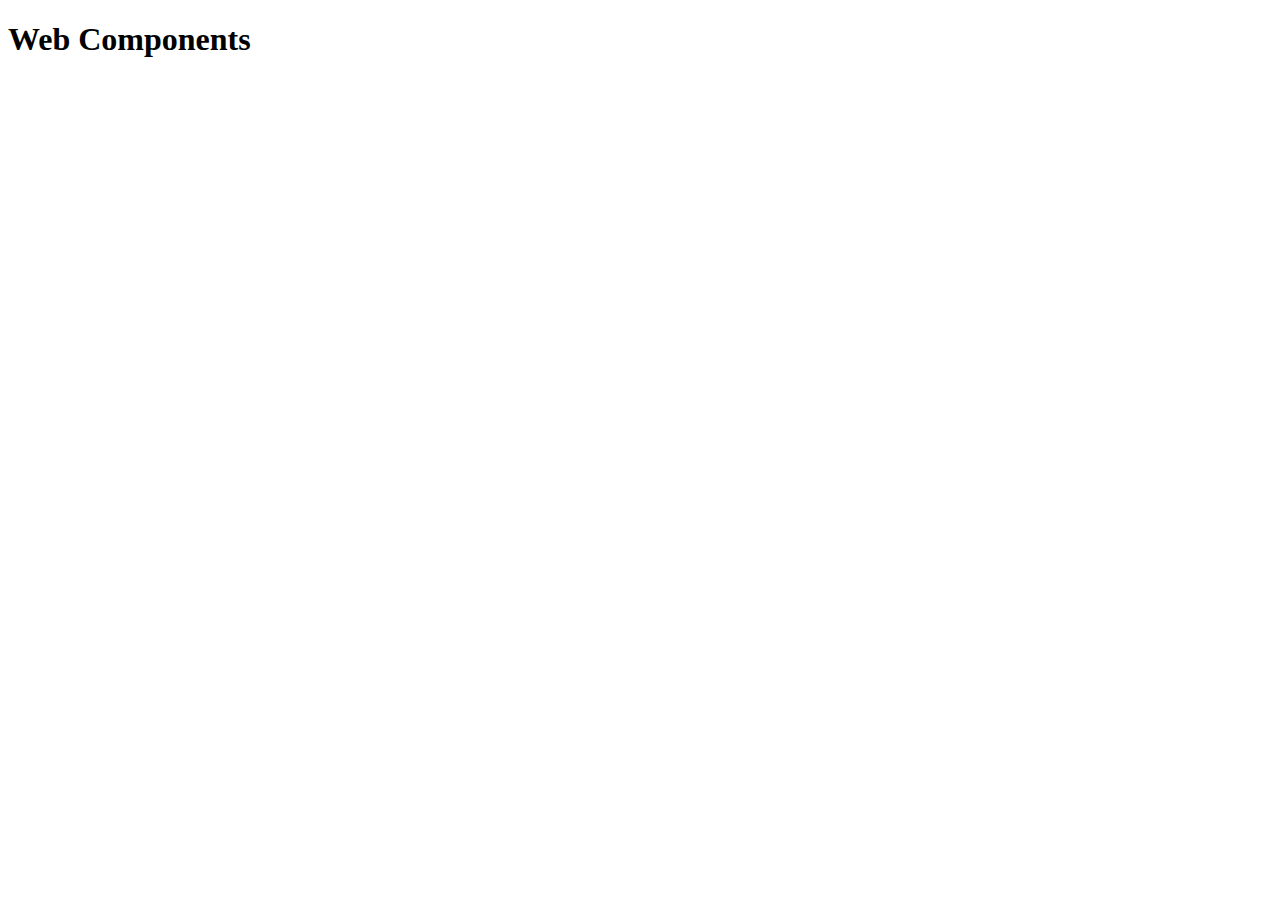
==== components/index.html @ c5af2168 "Project Framework" ====
<!DOCTYPE html>
<html lang="en">
<head>
    <meta charset="UTF-8">
    <meta http-equiv="X-UA-Compatible" content="IE=edge">
    <meta name="viewport" content="width=device-width, initial-scale=1.0">
    <title>Components - Ted Lasso Merch</title>
</head>
<body>
    <h1>Web Components</h1>
</body>
</html>
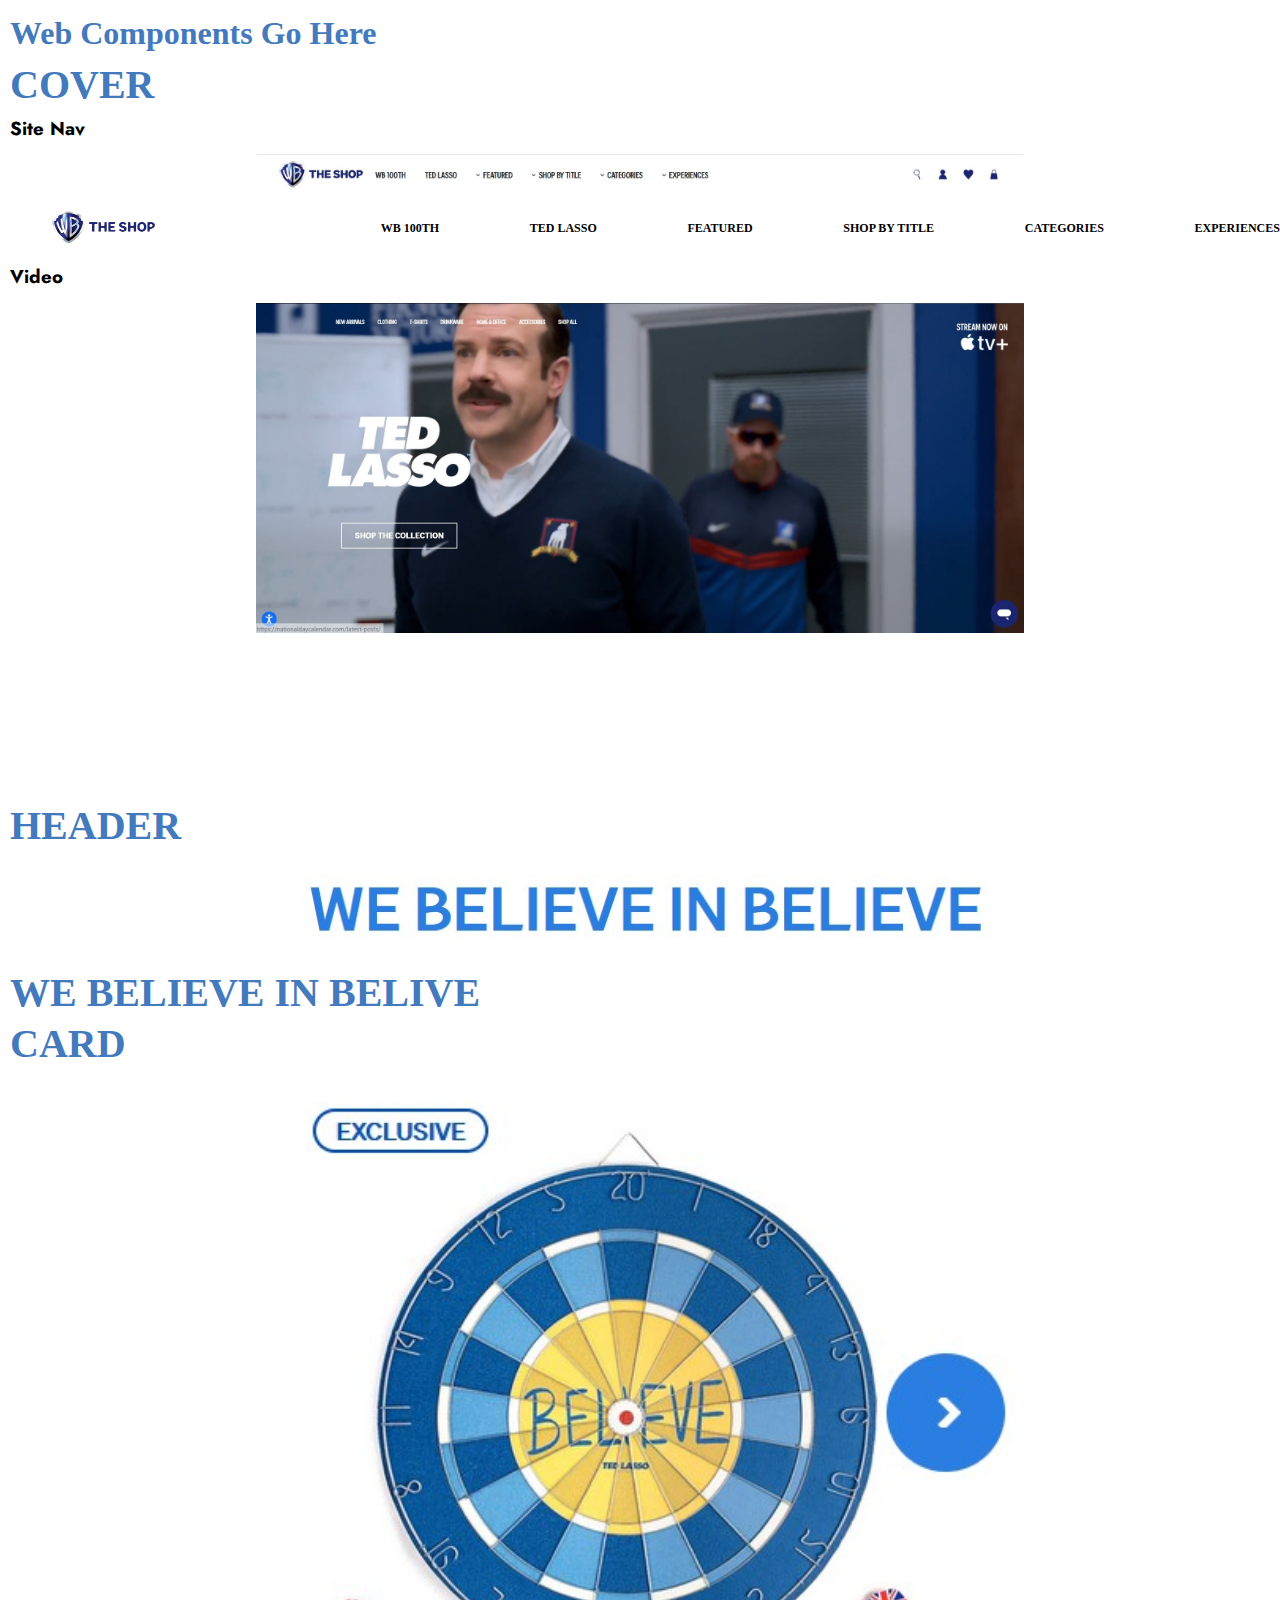
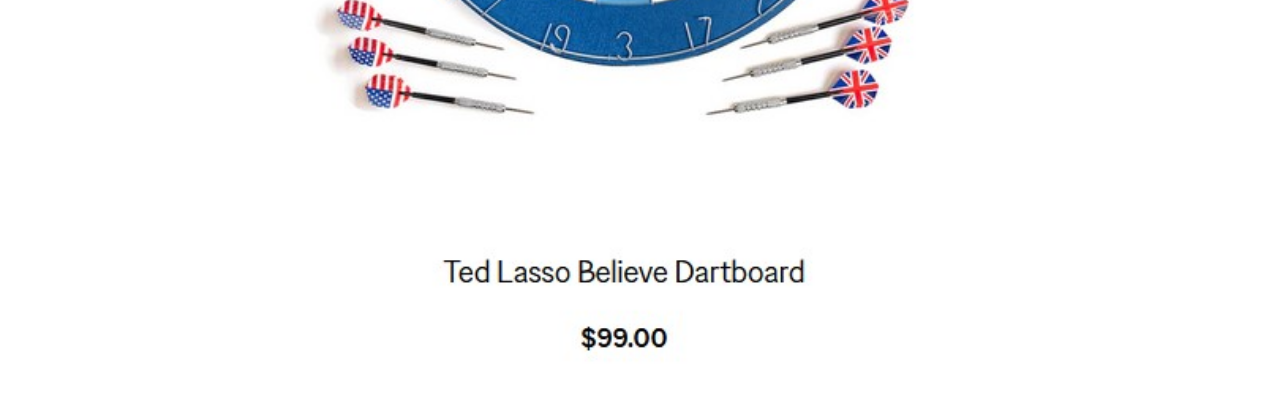
==== commit a2b29e6e: "Components Update" ====
--- a/components/index.html
+++ b/components/index.html
@@ -4,9 +4,50 @@
     <meta charset="UTF-8">
     <meta http-equiv="X-UA-Compatible" content="IE=edge">
     <meta name="viewport" content="width=device-width, initial-scale=1.0">
+    <link rel="preconnect" href="https://fonts.googleapis.com">
+    <link rel="preconnect" href="https://fonts.gstatic.com" crossorigin>
+    <link href="https://fonts.googleapis.com/css2?family=Jost&display=swap" rel="stylesheet"> 
+    <link href="..//components/fonts//@font-face/72e6f2ba2c00b010fad3c298da6f34c2.ttf" rel="stylesheet" type="text/css"/> 
+    <link rel="stylesheet" href="..//css/normalize.css">
+    <link rel="stylesheet" href="..//css/main.css">
     <title>Components - Ted Lasso Merch</title>
 </head>
 <body>
-    <h1>Web Components</h1>
+    <header>
+        <h1>Web Components Go Here</h1>
+        <h2>Cover</h2>
+        <h3>Site Nav</h3>
+        <img class="screenshot" src="..//components/images/main-nav.jpg" alt="main-nav">
+        <div class="site-nav">
+            <ul class="site-nav__list">
+                <li class="site-nav__item"><img class="wblogo" src="..//components/images/WBShopLogo.png" alt="WB Shop">
+                <li class="site-nav__item"><a href="#!">WB 100th</a></li>
+                <li class="site-nav__item"><a href="#!">Ted Lasso</a></li>
+                <li class="site-nav__item"><a href="#!">Featured</a></li>
+                <li class="site-nav__item"><a href="#!">Shop By Title</a></li>
+                <li class="site-nav__item"><a href="#!">Categories</a></li>
+                <li class="site-nav__item"><a href="#!">Experiences</a></li>
+            </ul>
+        </div>
+        <h3>Video</h3>
+            <img class="screenshot" src="..//components/images/cover-video.jpg" alt="screenshot">
+        <video autoplay muted loop id="believe">
+            <source src="..//components/images/TedLassCoverVideo.mp4" type="video/mp4">
+        </video>
+        <!-- <div class="logo-tl">
+            <img src="..//components/images/logo-tl.png" alt="ted lasso">
+        </div> -->
+    </header>
+    <div>
+        <h2>Header</h2>
+        <img class="screenshot" src="..//components/images/section__header.jpg" alt="believe">
+        <h2>we believe in belive</h2>
+    </div>
+    <div>
+        <h2>Card</h2>
+        <img class="screenshot" src="..//components/images/section__card.jpg" alt="dart board">
+
+
+
 </body>
 </html>--- a/css/main.css
+++ b/css/main.css
@@ -0,0 +1,98 @@
+/*defaults*/
+
+html {
+    box-sizing: border-box;
+    --font-sans-serif: "Warner Bros Sans", sans-serif;
+    --font-sans-serif: "Jost", sans-serif;
+    
+  }
+
+  *, *:before, *:after {
+    box-sizing: inherit;
+  }  
+
+/*fonts*/
+
+h1,h2 {
+  font-family:"Warner Bros Sans";
+  margin: 15px 10px;
+  color: #4379bd;
+}
+
+h2 {
+  font-size: 40px;
+  line-height: 36px;
+  text-transform: uppercase;
+
+}
+
+h3 {
+  font-family: "Jost";
+  margin: 15px 10px;
+}
+
+/*header*/
+.screenshot {
+  width: 60%;
+  margin: 10px auto;
+  display: block;
+  
+}
+
+video {
+  width: 100%;
+  height: auto;
+  object-fit: cover;
+  display: block;
+}
+
+.wblogo {
+  width: 50%;
+}
+
+.logo-tl {
+    position: absolute;
+    bottom: 200px;
+    width: 25%;
+    padding: 10px;
+    margin: 0 60px;
+    flex-grow: 1;
+    display: flex;
+    flex-flow: column;
+  }
+
+.site-nav__list {
+    font-family: "Warner Bros Sans";
+    list-style: none;
+    display: flex;
+    align-items: center;
+    justify-content: space-between;
+    justify-items: flex-start;
+    font-size: 12px;
+    font-weight: bold;
+    text-transform: uppercase;
+}
+
+ /* .site-nav__item {
+
+  }*/
+
+  a:link {
+    color: black;
+    text-decoration: none;
+    vertical-align: middle;
+  }
+
+  a:visited {
+    color: black;
+    text-decoration: none;
+  }
+  a:hover {
+    color: #25329a;
+    text-decoration: none;
+  }
+  a:active {
+    color: black;
+    text-decoration: none;
+  }
+
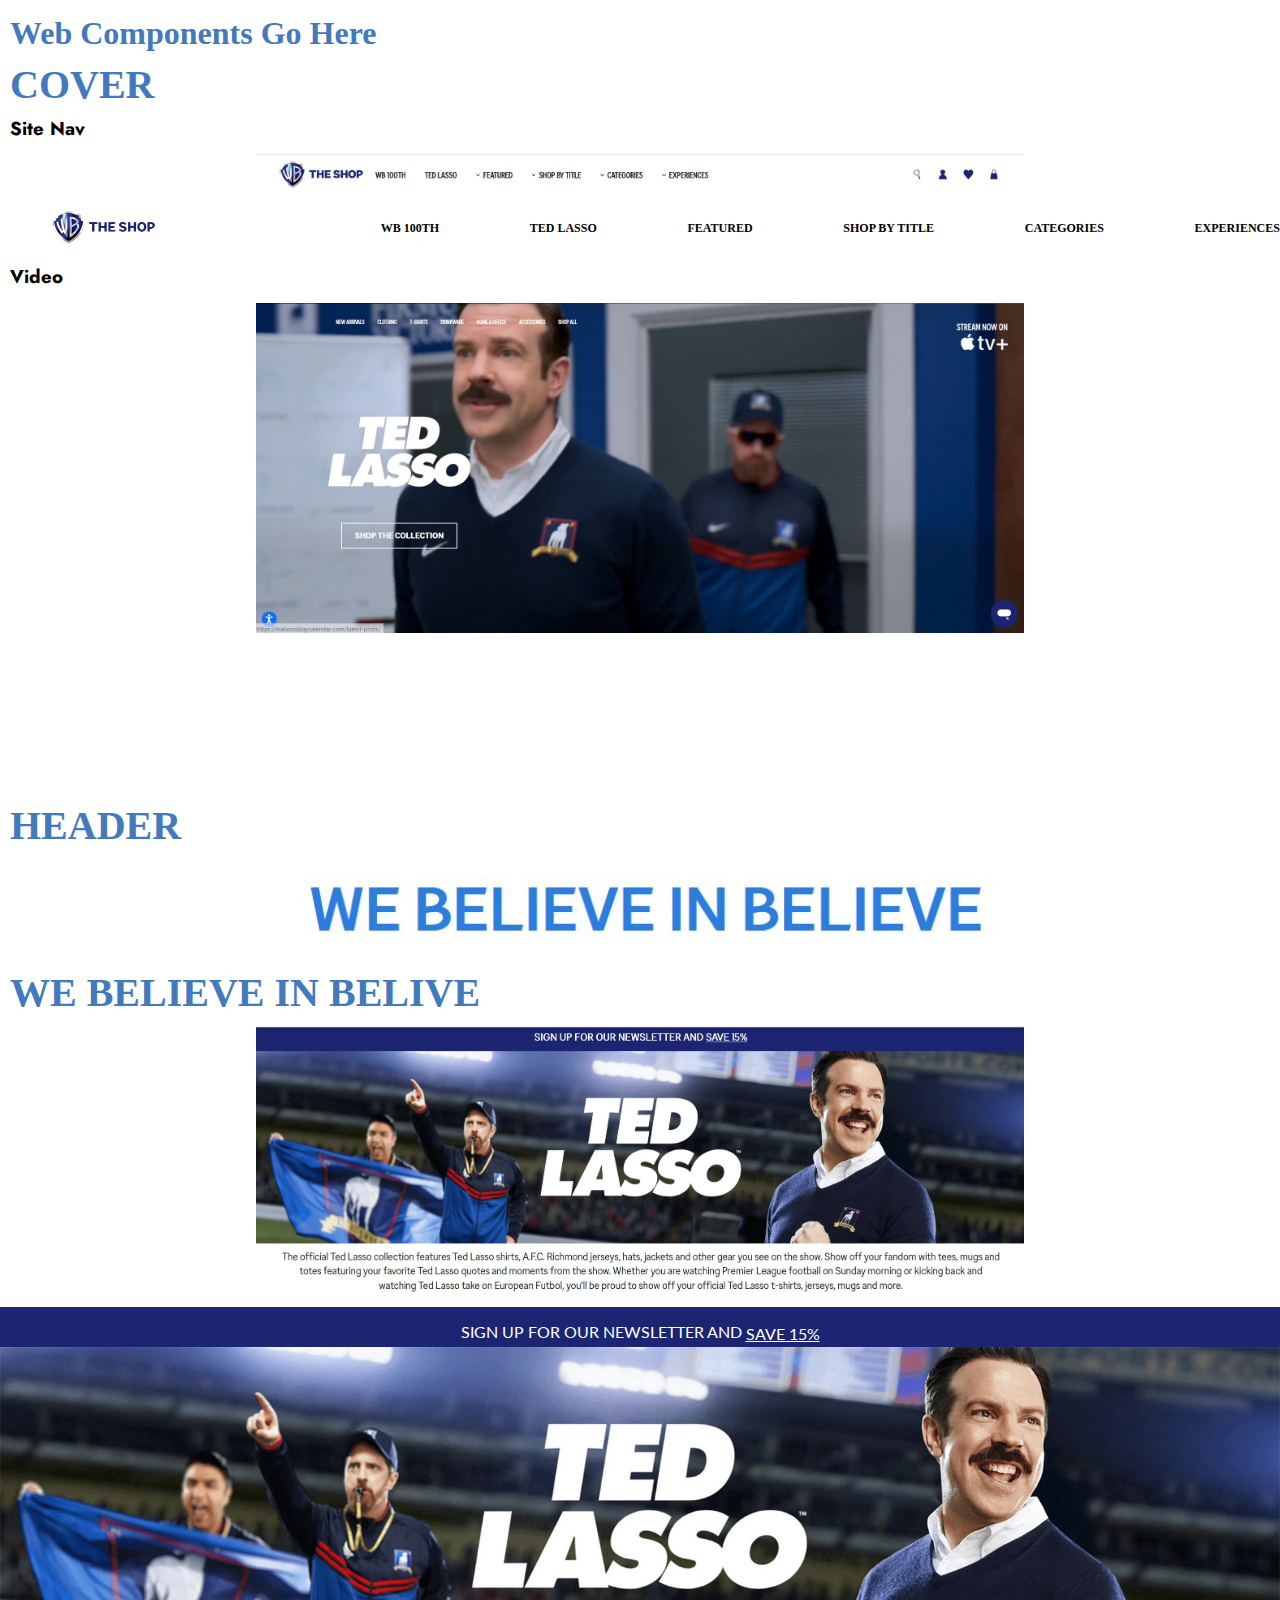
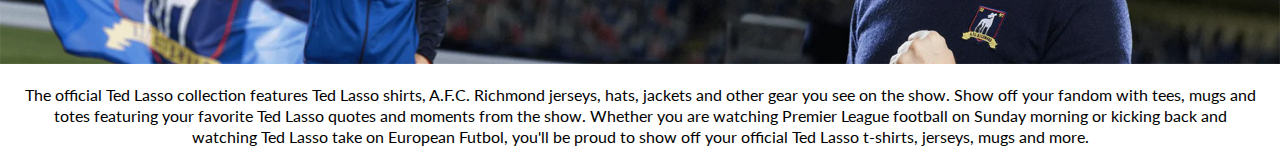
==== commit 45f8d50f: "Updates" ====
--- a/components/index.html
+++ b/components/index.html
@@ -8,6 +8,7 @@
     <link rel="preconnect" href="https://fonts.gstatic.com" crossorigin>
     <link href="https://fonts.googleapis.com/css2?family=Jost&display=swap" rel="stylesheet"> 
     <link href="..//components/fonts//@font-face/72e6f2ba2c00b010fad3c298da6f34c2.ttf" rel="stylesheet" type="text/css"/> 
+    <link href="https://fonts.googleapis.com/css2?family=Lato&display=swap" rel="stylesheet">
     <link rel="stylesheet" href="..//css/normalize.css">
     <link rel="stylesheet" href="..//css/main.css">
     <title>Components - Ted Lasso Merch</title>
@@ -43,10 +44,14 @@
         <img class="screenshot" src="..//components/images/section__header.jpg" alt="believe">
         <h2>we believe in belive</h2>
     </div>
-    <div>
-        <h2>Card</h2>
-        <img class="screenshot" src="..//components/images/section__card.jpg" alt="dart board">
-
+    <img class="screenshot" src="..//components/images/screenshot_tedlasso.jpg" alt="screenshot">
+        <div class="container--signup">
+            <div class="signup">
+                <p>sign up for our newsletter and <a class="save" href="#!">save 15%</a></p>
+            </div>
+            <img class="image--tl" src="..//components/images/banner_tedlasso.jpg" alt="Ted Lasso">
+            <p class="caption">The official Ted Lasso collection features Ted Lasso shirts, A.F.C. Richmond jerseys, hats, jackets and other gear you see on the show. Show off your fandom with tees, mugs and totes featuring your favorite Ted Lasso quotes and moments from the show. Whether you are watching Premier League football on Sunday morning or kicking back and watching Ted Lasso take on European Futbol, you'll be proud to show off your official Ted Lasso t-shirts, jerseys, mugs and more.</p>
+        </div>
 
 
 </body>
--- a/css/main.css
+++ b/css/main.css
@@ -29,6 +29,13 @@
 h3 {
   font-family: "Jost";
   margin: 15px 10px;
+}
+
+p {
+  font-family: 'Lato', sans-serif;
+  color: white;
+  text-transform: uppercase;
+  font-size: 16px;
 }
 
 /*header*/
@@ -96,3 +103,35 @@
     text-decoration: none;
   }
 
+  a.save {
+    color: white;
+    text-decoration: underline;
+  }
+
+  .container--signup {
+    max-width: 100%;
+    text-align: center;
+  }
+
+  .signup {
+    background-color: #1b2571;
+    width: 100%;
+    height: 40px;
+    margin: 0;
+    padding-top: 0.25px;
+    padding-bottom: 8px;
+}
+
+.image--tl {
+  max-width: 100%;
+  height: auto;
+}
+
+.caption {
+  color: black;
+  padding: 1px 20px;
+  line-height: 1.3;
+  text-transform: none;
+  text-align: center;
+}
+
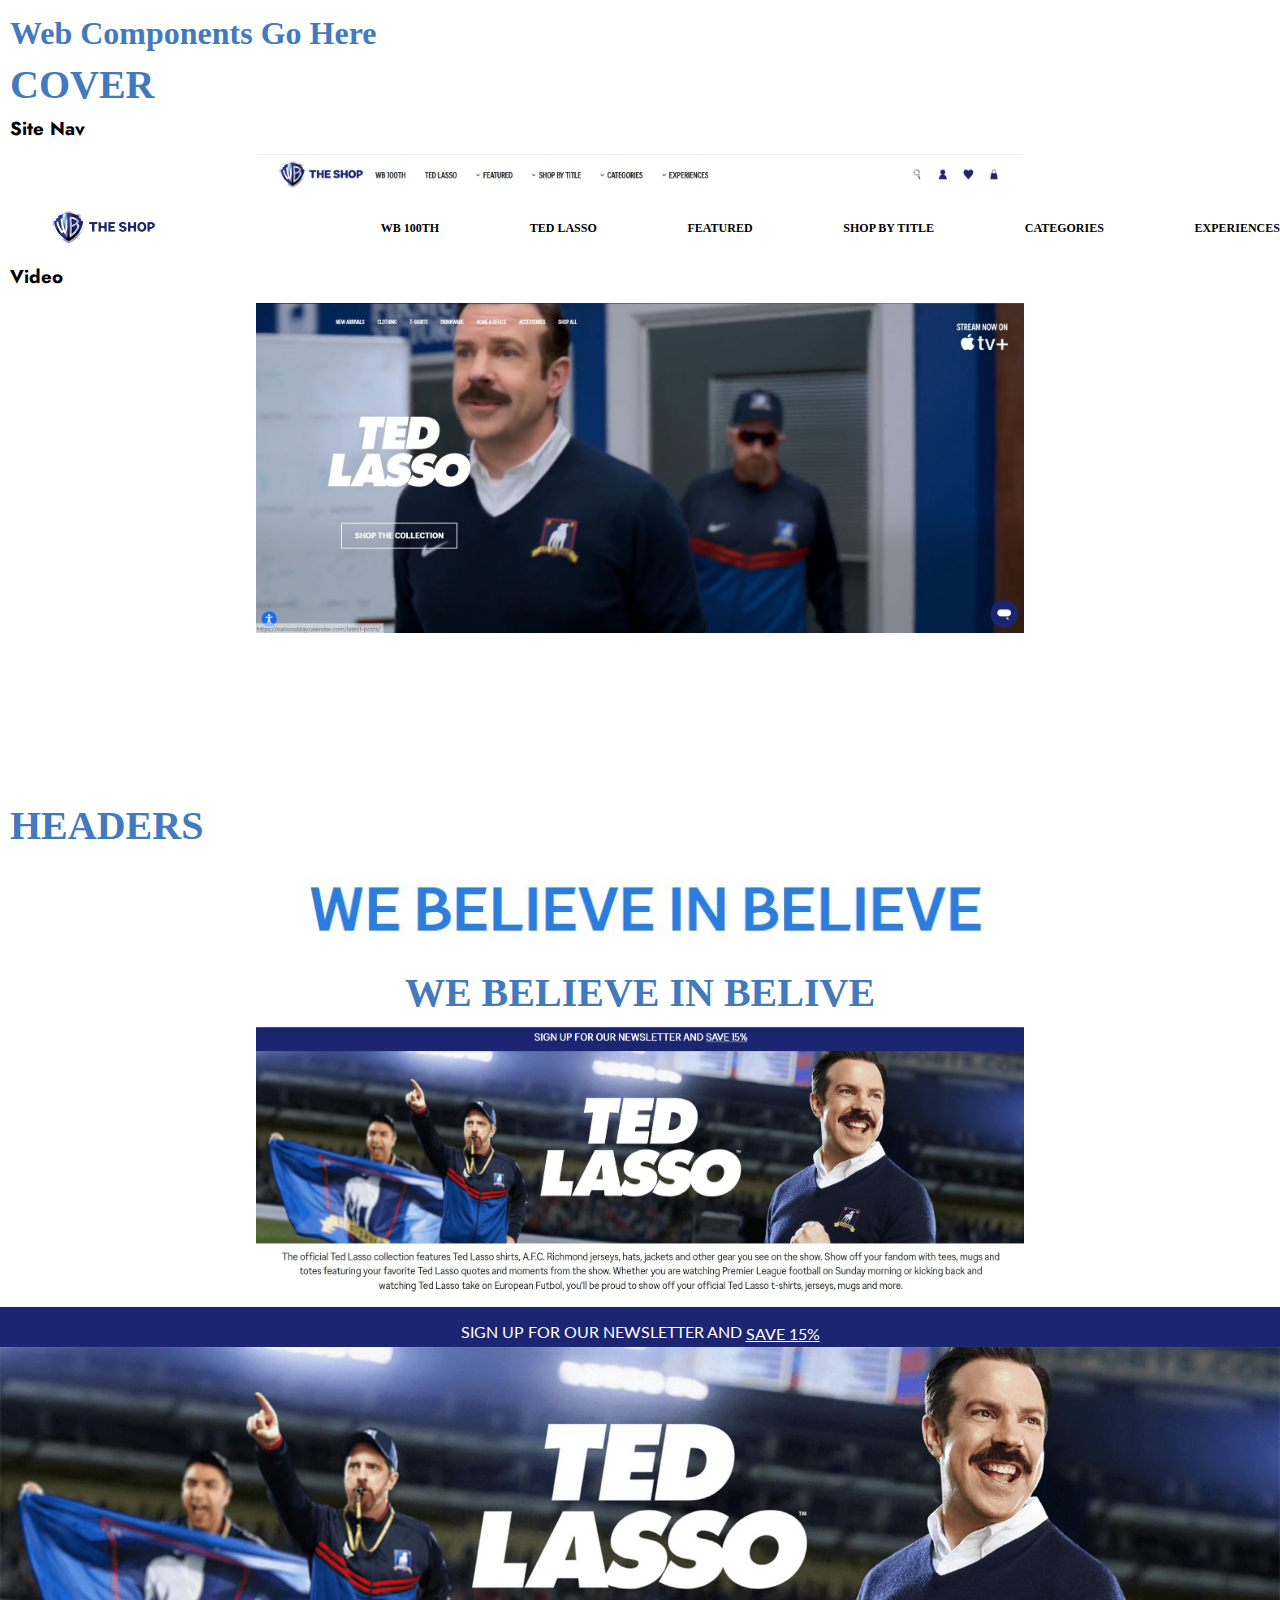
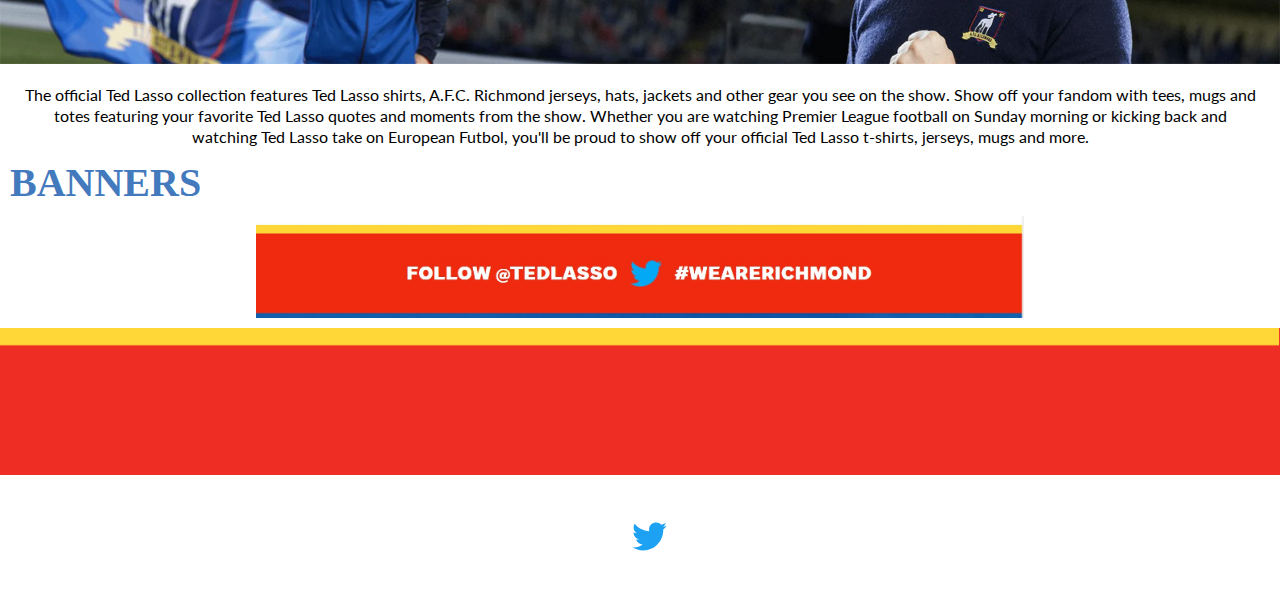
==== commit d73b7b88: "Changes" ====
--- a/components/index.html
+++ b/components/index.html
@@ -8,7 +8,9 @@
     <link rel="preconnect" href="https://fonts.gstatic.com" crossorigin>
     <link href="https://fonts.googleapis.com/css2?family=Jost&display=swap" rel="stylesheet"> 
     <link href="..//components/fonts//@font-face/72e6f2ba2c00b010fad3c298da6f34c2.ttf" rel="stylesheet" type="text/css"/> 
-    <link href="https://fonts.googleapis.com/css2?family=Lato&display=swap" rel="stylesheet">
+    <link rel="preconnect" href="https://fonts.googleapis.com">
+    <link rel="preconnect" href="https://fonts.gstatic.com" crossorigin>
+    <link href="https://fonts.googleapis.com/css2?family=Lato:wght@400;700;900&display=swap" rel="stylesheet">
     <link rel="stylesheet" href="..//css/normalize.css">
     <link rel="stylesheet" href="..//css/main.css">
     <title>Components - Ted Lasso Merch</title>
@@ -40,9 +42,9 @@
         </div> -->
     </header>
     <div>
-        <h2>Header</h2>
+        <h2>Headers</h2>
         <img class="screenshot" src="..//components/images/section__header.jpg" alt="believe">
-        <h2>we believe in belive</h2>
+        <h2 class="believe">we believe in belive</h2>
     </div>
     <img class="screenshot" src="..//components/images/screenshot_tedlasso.jpg" alt="screenshot">
         <div class="container--signup">
@@ -52,6 +54,16 @@
             <img class="image--tl" src="..//components/images/banner_tedlasso.jpg" alt="Ted Lasso">
             <p class="caption">The official Ted Lasso collection features Ted Lasso shirts, A.F.C. Richmond jerseys, hats, jackets and other gear you see on the show. Show off your fandom with tees, mugs and totes featuring your favorite Ted Lasso quotes and moments from the show. Whether you are watching Premier League football on Sunday morning or kicking back and watching Ted Lasso take on European Futbol, you'll be proud to show off your official Ted Lasso t-shirts, jerseys, mugs and more.</p>
         </div>
+    <div>
+        <h2>Banners</h2>
+        <img class="screenshot" src="..//components/images/banner-social.jpg" alt="social banner">
+            <div>
+                <img class="colorblock" src="..//components/images/colorblock.png" alt="color block">
+                <div class="social">
+                    <h4><a class="followtl" href="https://twitter.com/TedLasso">FOLLOW @TEDLASSO <img class="twitter" src="..//components/images/twitter-logo-2429.svg" alt="twitter icon"> #WEARERICHMOND</a>
+                    </h4>
+                </div>
+            </div>
 
 
 </body>
--- a/css/main.css
+++ b/css/main.css
@@ -4,6 +4,7 @@
     box-sizing: border-box;
     --font-sans-serif: "Warner Bros Sans", sans-serif;
     --font-sans-serif: "Jost", sans-serif;
+    --font-sans-serif: "Lato", sans-serif;
     
   }
 
@@ -23,12 +24,21 @@
   font-size: 40px;
   line-height: 36px;
   text-transform: uppercase;
+}
 
+h2.believe {
+  text-align: center;
 }
 
 h3 {
   font-family: "Jost";
   margin: 15px 10px;
+}
+
+h4 {
+  font-family: 'Lato', sans-serif;
+  font-weight: 900;
+  font-size: 32px;
 }
 
 p {
@@ -84,36 +94,38 @@
 
   }*/
 
-  a:link {
+a:link {
     color: black;
     text-decoration: none;
     vertical-align: middle;
   }
 
-  a:visited {
+a:visited {
     color: black;
     text-decoration: none;
   }
-  a:hover {
+a:hover {
     color: #25329a;
     text-decoration: none;
   }
-  a:active {
+a:active {
     color: black;
     text-decoration: none;
   }
 
-  a.save {
+a.save {
     color: white;
     text-decoration: underline;
   }
 
-  .container--signup {
+   /* Headers */
+
+.container--signup {
     max-width: 100%;
     text-align: center;
   }
 
-  .signup {
+.signup {
     background-color: #1b2571;
     width: 100%;
     height: 40px;
@@ -135,3 +147,27 @@
   text-align: center;
 }
 
+ /* banners */
+
+ .colorblock {
+  width:100%;
+  display: flex;
+  justify-content: center;
+  align-items: center;
+ }
+
+ .social {
+  display: flex;
+  justify-content: center;
+  align-items: center;
+}
+
+.twitter {
+  width: 35px;
+}
+
+a.followtl {
+  color: white;
+  text-decoration: none;
+  
+}
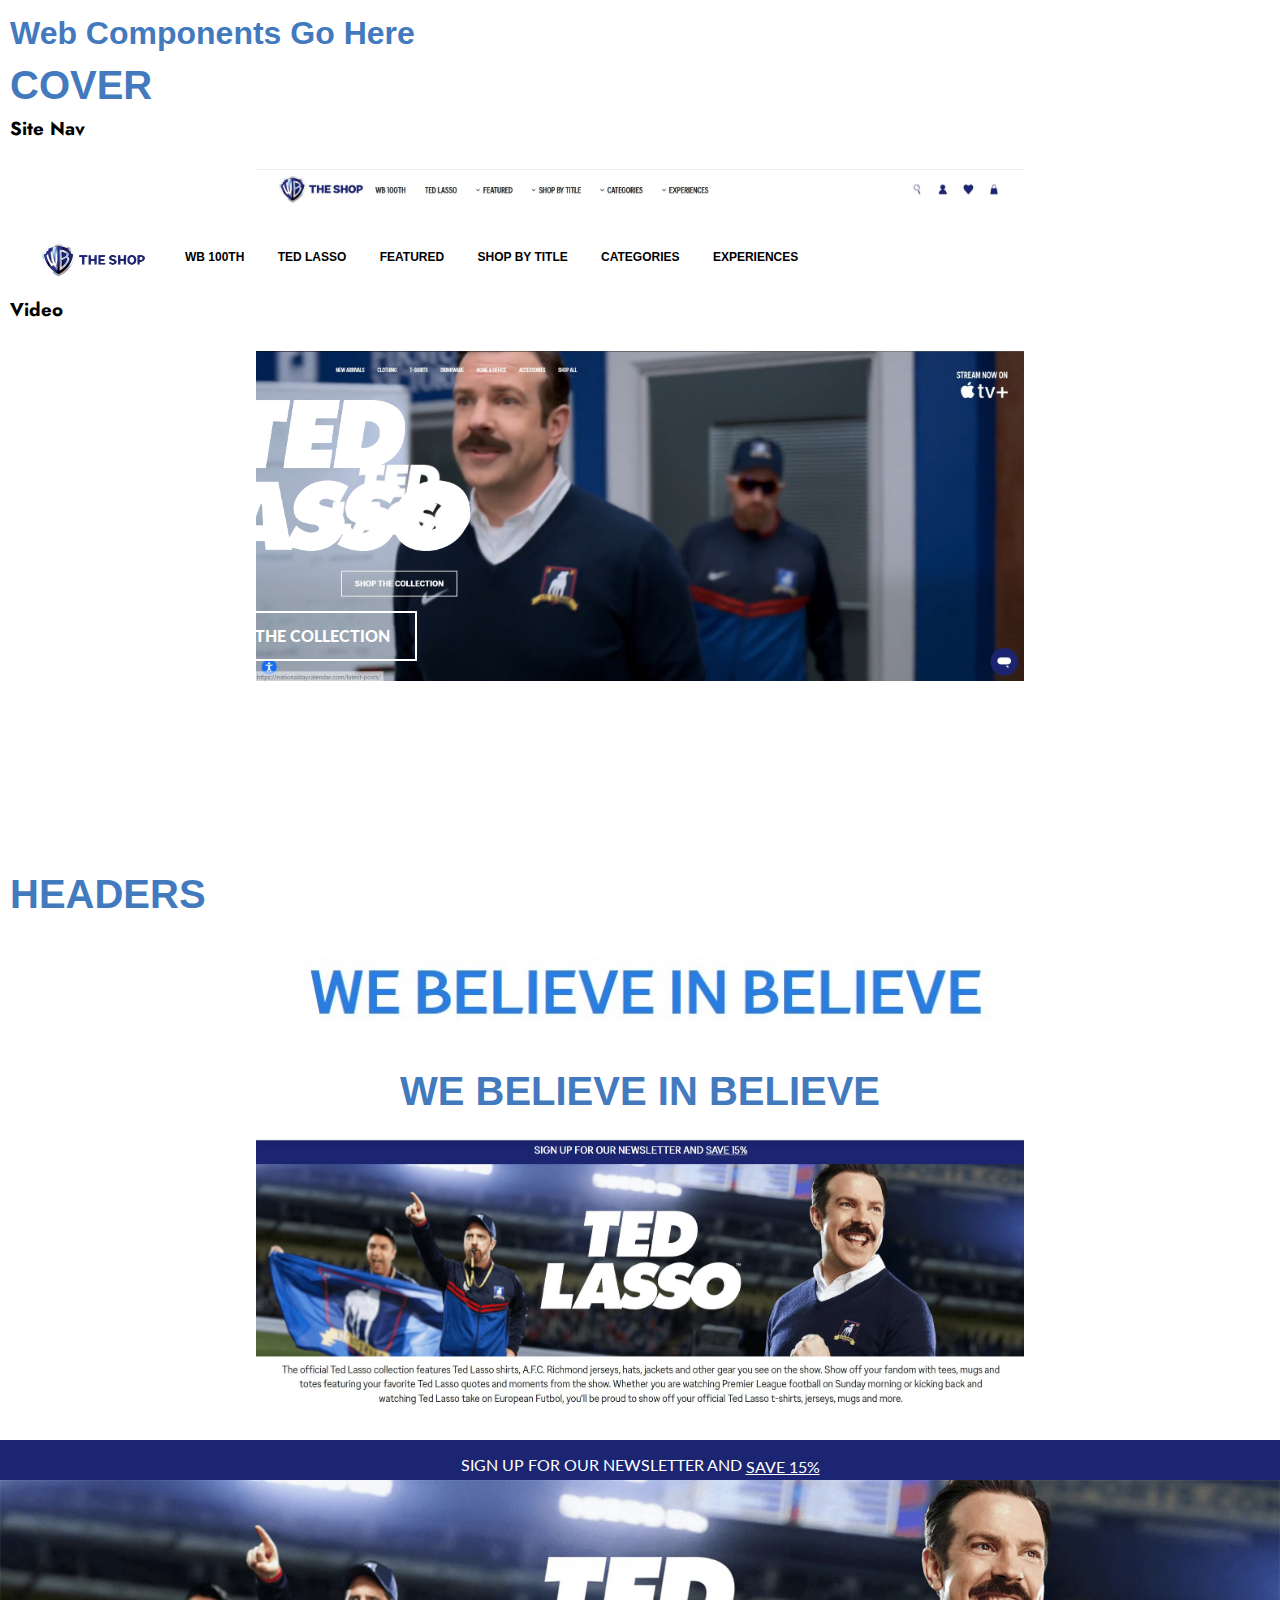
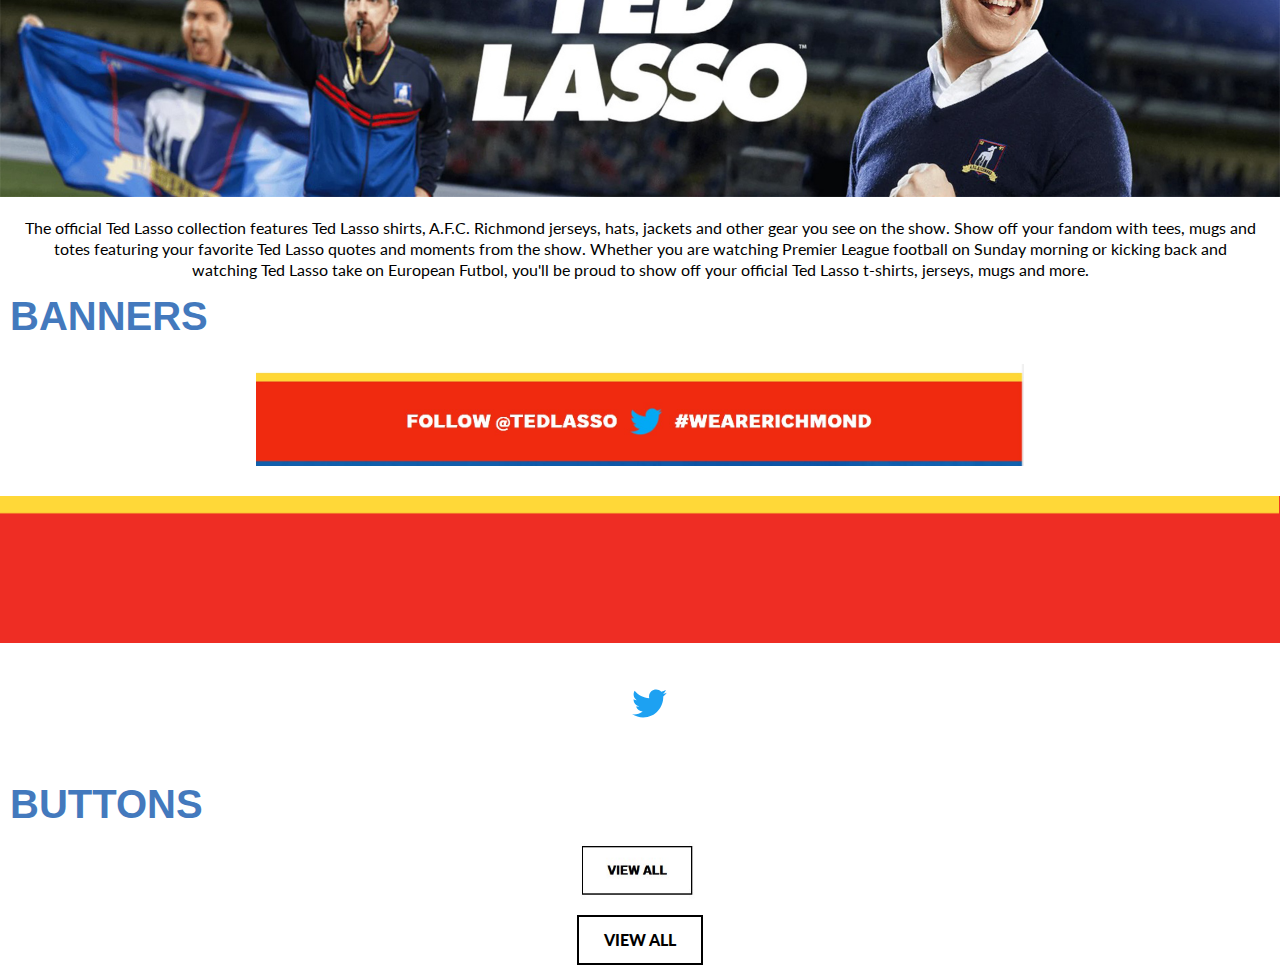
==== commit 821de4d4: "Updates" ====
--- a/components/index.html
+++ b/components/index.html
@@ -16,35 +16,58 @@
     <title>Components - Ted Lasso Merch</title>
 </head>
 <body>
-    <header>
-        <h1>Web Components Go Here</h1>
-        <h2>Cover</h2>
-        <h3>Site Nav</h3>
-        <img class="screenshot" src="..//components/images/main-nav.jpg" alt="main-nav">
-        <div class="site-nav">
-            <ul class="site-nav__list">
-                <li class="site-nav__item"><img class="wblogo" src="..//components/images/WBShopLogo.png" alt="WB Shop">
-                <li class="site-nav__item"><a href="#!">WB 100th</a></li>
-                <li class="site-nav__item"><a href="#!">Ted Lasso</a></li>
-                <li class="site-nav__item"><a href="#!">Featured</a></li>
-                <li class="site-nav__item"><a href="#!">Shop By Title</a></li>
-                <li class="site-nav__item"><a href="#!">Categories</a></li>
-                <li class="site-nav__item"><a href="#!">Experiences</a></li>
-            </ul>
+        <div>
+            <h1>Web Components Go Here</h1>
+            <h2>Cover</h2>
+            <h3>Site Nav</h3>
+            <img class="screenshot" src="..//components/images/main-nav.jpg" alt="main-nav">
         </div>
-        <h3>Video</h3>
+        <div>
+            <nav class="site-nav">
+                <div class="site-logo"><a target="_blank" href="https://wbshop.com/"><img class="wblogo" src="..//components/images/WBShopLogo.png" alt="WB Logo"></a>
+                </div>
+                <ul class="site-nav__list">
+                    <li class="site-nav__item"><a href="#!">WB 100th</a></li>
+                    <li class="site-nav__item"><a href="#!">Ted Lasso</a></li>
+                    <li class="site-nav__item"><a href="#!">Featured</a></li>
+                    <li class="site-nav__item"><a href="#!">Shop By Title</a></li>
+                    <li class="site-nav__item"><a href="#!">Categories</a></li>
+                    <li class="site-nav__item"><a href="#!">Experiences</a></li>
+                </ul>
+            </nav>
+        </div>
+        <div>
+            <h3>Video</h3>
             <img class="screenshot" src="..//components/images/cover-video.jpg" alt="screenshot">
-        <video autoplay muted loop id="believe">
-            <source src="..//components/images/TedLassCoverVideo.mp4" type="video/mp4">
-        </video>
-        <!-- <div class="logo-tl">
-            <img src="..//components/images/logo-tl.png" alt="ted lasso">
-        </div> -->
-    </header>
+        </div>
+        <div class="container">
+            <div class="sub-nav">
+                <ul class="sub-nav__list">
+                    <li class="sub-nav__item"><a class="sub-nav__link" href="#!">new arrivals</a></li>
+                    <li class="sub-nav__item"><a href="#!">clothing</a></li>
+                    <li class="sub-nav__item"><a href="#!">jerseys</a></li>
+                    <li class="sub-nav__item"><a href="#!">drinkware</a></li>
+                    <li class="sub-nav__item"><a href="#!">home &amp; office</a></li>
+                    <li class="sub-nav__item"><a href="#!">accessories</a></li>
+                    <li class="sub-nav__item"><a href="#!">shop all</a></li>
+                </ul>
+            </div>
+            <div>
+                <video autoplay muted loop id="believe">
+                    <source src="..//components/images/TedLassCoverVideo.mp4" type="video/mp4">
+                </video>
+            </div>
+            <div class="logo-tl">
+                <img src="..//components/images/logo-tl.png" alt="ted lasso">
+            </div>
+            <div>
+                <button class="button--collection">shop the collection</button>
+            </div>
+        </div>
     <div>
         <h2>Headers</h2>
         <img class="screenshot" src="..//components/images/section__header.jpg" alt="believe">
-        <h2 class="believe">we believe in belive</h2>
+        <h2 class="believe">we believe in believe</h2>
     </div>
     <img class="screenshot" src="..//components/images/screenshot_tedlasso.jpg" alt="screenshot">
         <div class="container--signup">
@@ -64,6 +87,14 @@
                     </h4>
                 </div>
             </div>
+    </div>
+    <div>
+        <h2>Buttons</h2>
+        <img class="view-button" src="..//components/images/view-button.jpg" alt="view button">
+        <div>
+            <button>VIEW ALL</button>
+        </div>
+
 
 
 </body>
--- a/css/main.css
+++ b/css/main.css
@@ -2,22 +2,36 @@
 
 html {
     box-sizing: border-box;
-    --font-sans-serif: "Warner Bros Sans", sans-serif;
-    --font-sans-serif: "Jost", sans-serif;
-    --font-sans-serif: "Lato", sans-serif;
-    
   }
 
   *, *:before, *:after {
     box-sizing: inherit;
   }  
 
+  .container {
+    position: relative;
+    text-align: center;
+    color: white;
+  }
+
+  :root {
+    --blue: #4379bd;
+    --red: #ee2d24;
+    --yellow: #ffd838;
+    --navy: #2b2d6e;
+    --white: #ffffff;
+    --black: #000000;
+    --font-Warner: "Warner Bros Sans", sans-serif;
+    --font-Jost: "Jost", sans-serif;
+    --font-Lato: "Lato", sans-serif;
+  }
+
 /*fonts*/
 
 h1,h2 {
-  font-family:"Warner Bros Sans";
+  font-family:var(--font-Warner);
   margin: 15px 10px;
-  color: #4379bd;
+  color: var(--blue);
 }
 
 h2 {
@@ -31,27 +45,35 @@
 }
 
 h3 {
-  font-family: "Jost";
+  font-family: var(--font-Jost);
   margin: 15px 10px;
 }
 
 h4 {
-  font-family: 'Lato', sans-serif;
+  font-family: var(--font-Jost);
   font-weight: 900;
   font-size: 32px;
 }
 
 p {
-  font-family: 'Lato', sans-serif;
-  color: white;
+  font-family: var(--font-Lato);
+  color: var(--white);
   text-transform: uppercase;
   font-size: 16px;
+}
+
+button {
+  font-family: var(--font-Lato);
+  font-weight: 900;
+  font-size: 16px;
+  line-height: 1em;
+  text-align: center;
 }
 
 /*header*/
 .screenshot {
   width: 60%;
-  margin: 10px auto;
+  margin: 30px auto;
   display: block;
   
 }
@@ -63,45 +85,123 @@
   display: block;
 }
 
+.sub-nav {
+  font-family: var(--font-Warner);
+  font-size: 12px;
+  font-weight: 900;
+  text-transform: uppercase;
+  text-align: left;
+  position: absolute;
+  top: 20px;
+  left: 0;
+  right: 0;
+}
+
+.sub-nav__list {
+  list-style: none;
+  position: absolute;
+  top: 20px;
+  width: max-content;
+  left: 0;
+  right: 0; 
+}
+
+.sub-nav__item {
+  height: 100%;
+  position: static;
+  display: inline-flex;
+  flex-wrap: wrap;
+  margin-right: 30px;
+}
+
 .wblogo {
   width: 50%;
 }
 
+.site-logo {
+  margin-right: auto;
+}
+
 .logo-tl {
     position: absolute;
-    bottom: 200px;
+    bottom: 300px;
+    left: 100px;
     width: 25%;
     padding: 10px;
     margin: 0 60px;
+    display: flex;
     flex-grow: 1;
+    flex-shrink: 1;
+    flex-flow: column;
+    justify-content: flex-start;
+  }
+
+.site-nav {
+    font-family: var(--font-Warner);
+    font-size: 12px;
+    font-weight: 900;
+    margin-left: 30px;
+    text-transform: uppercase;
     display: flex;
-    flex-flow: column;
-  }
-
+    align-content: center;
+    justify-content: space-between;
+
+}
+  
 .site-nav__list {
-    font-family: "Warner Bros Sans";
     list-style: none;
-    display: flex;
-    align-items: center;
-    justify-content: space-between;
-    justify-items: flex-start;
-    font-size: 12px;
-    font-weight: bold;
-    text-transform: uppercase;
-}
-
- /* .site-nav__item {
-
-  }*/
+    position: absolute;
+    margin-left: 100px;
+}
+
+ .site-nav__item {
+    height: 100%;
+    display: inline-block;
+    padding: 0 15px;
+  }
+
 
 a:link {
-    color: black;
+    color: var(--black);
     text-decoration: none;
     vertical-align: middle;
   }
 
+  .sub-nav__item a {
+    color: var(--white);
+    text-decoration: none;
+    vertical-align: middle;
+  }
+
+  .sub-nav__item a:hover {
+    display: inline-block;
+    padding-bottom: 0.25rem;
+    position: relative;
+    color: var(--white);
+  }
+
+  .sub-nav__item a:visited {
+    color: var(--white);
+  }
+
+  .sub-nav__item a::before {
+    content: "";
+    position: absolute;
+    left: 0;
+    bottom: 0;
+    width: 0;
+    height: 2px;
+    background-color: var(--white);
+    transition: width 0.25s ease-out;
+  }
+
+  .sub-nav__item a:hover::before {
+    width: 100%;
+  }
+
+
 a:visited {
-    color: black;
+    color: var(--black);
     text-decoration: none;
   }
 a:hover {
@@ -109,12 +209,12 @@
     text-decoration: none;
   }
 a:active {
-    color: black;
+    color: var(--black);
     text-decoration: none;
   }
 
 a.save {
-    color: white;
+    color: var(--white);
     text-decoration: underline;
   }
 
@@ -139,8 +239,9 @@
   height: auto;
 }
 
+
 .caption {
-  color: black;
+  color: var(--black);
   padding: 1px 20px;
   line-height: 1.3;
   text-transform: none;
@@ -167,7 +268,39 @@
 }
 
 a.followtl {
-  color: white;
+  color: var(--white);
   text-decoration: none;
   
 }
+
+/* Buttons */
+
+.view-button {
+  max-width: 150px;
+  margin: 10px auto;
+  display: block;
+}
+
+button {
+border: 2px solid var(--black);
+background-color: transparent;
+height: 50px;
+padding: 0 25px;
+display: block;
+margin: auto;
+text-transform: uppercase;
+}
+
+button:hover {
+  background-color: var(--blue);
+  color: white;
+  border: none;
+}
+
+.button--collection {
+  position: absolute;
+  bottom: 200px;
+  left: 180px;
+  color: var(--white);
+  border: 2px solid white;
+  }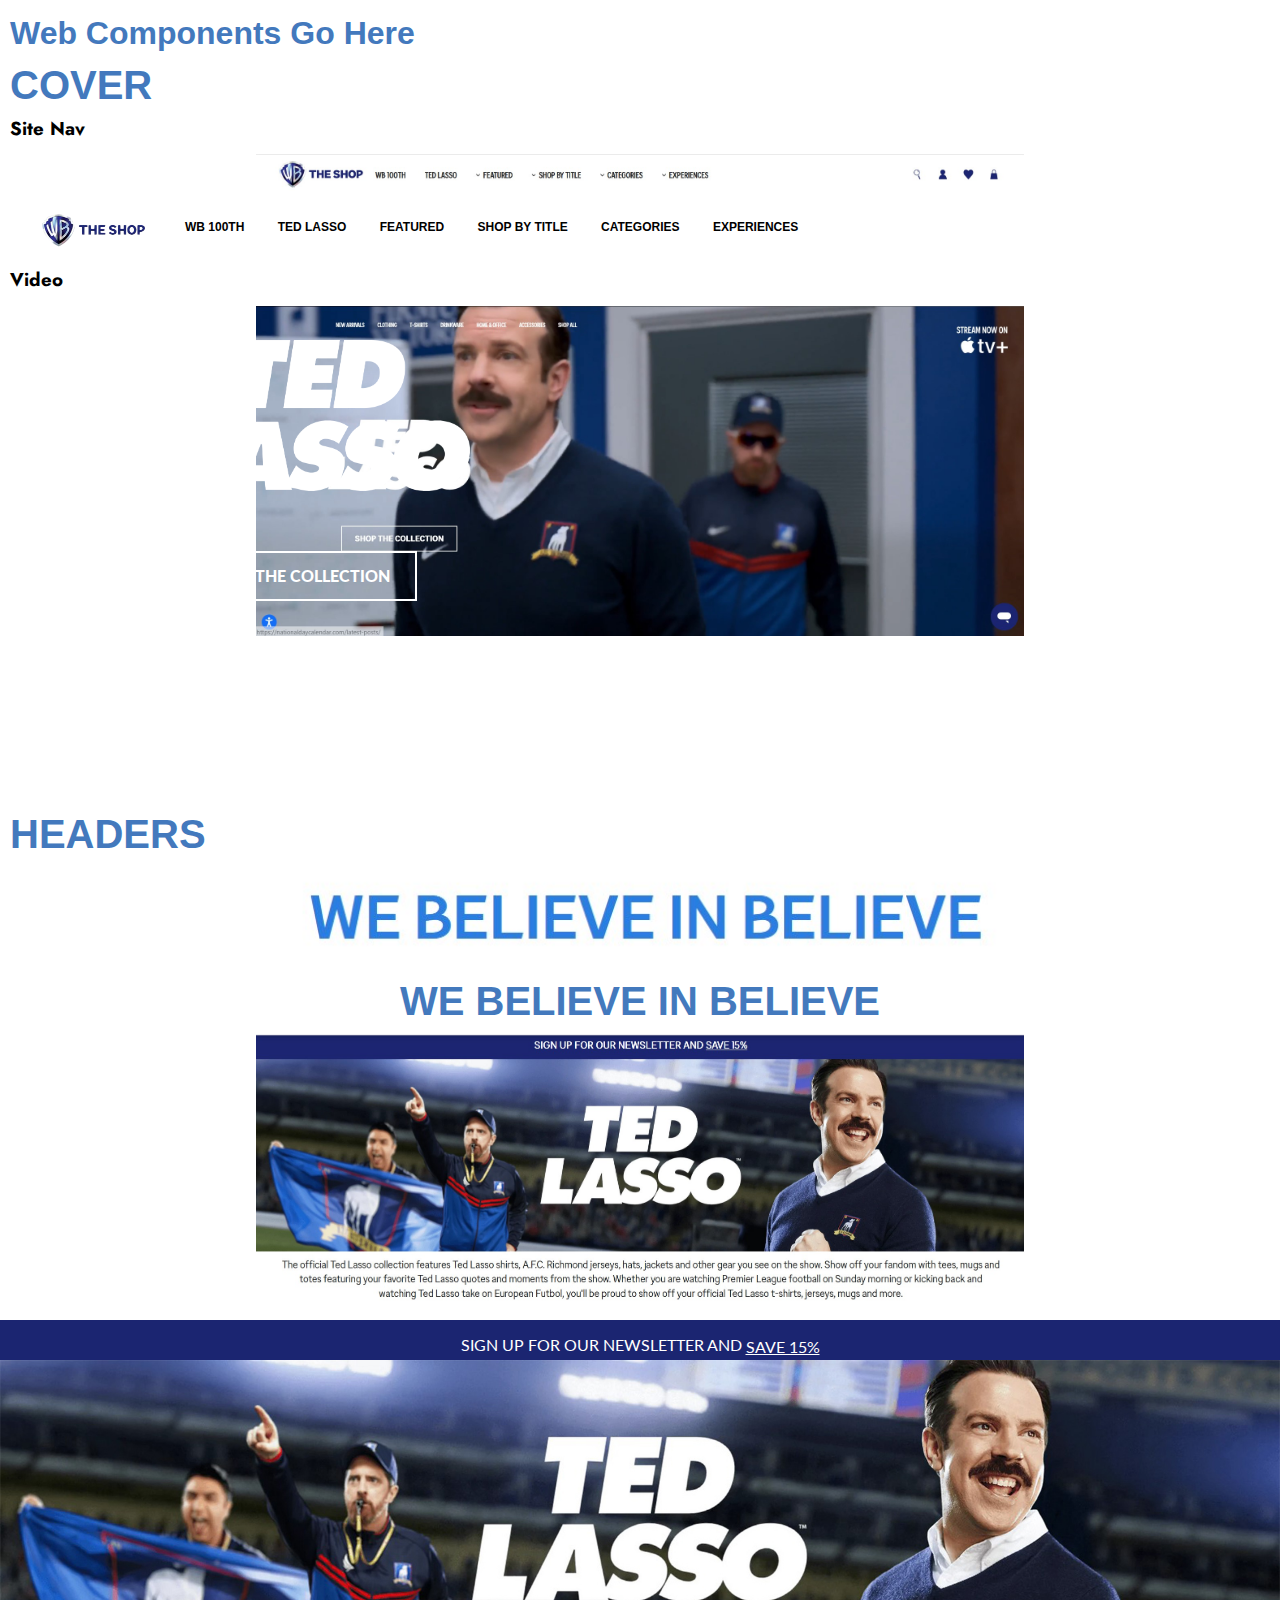
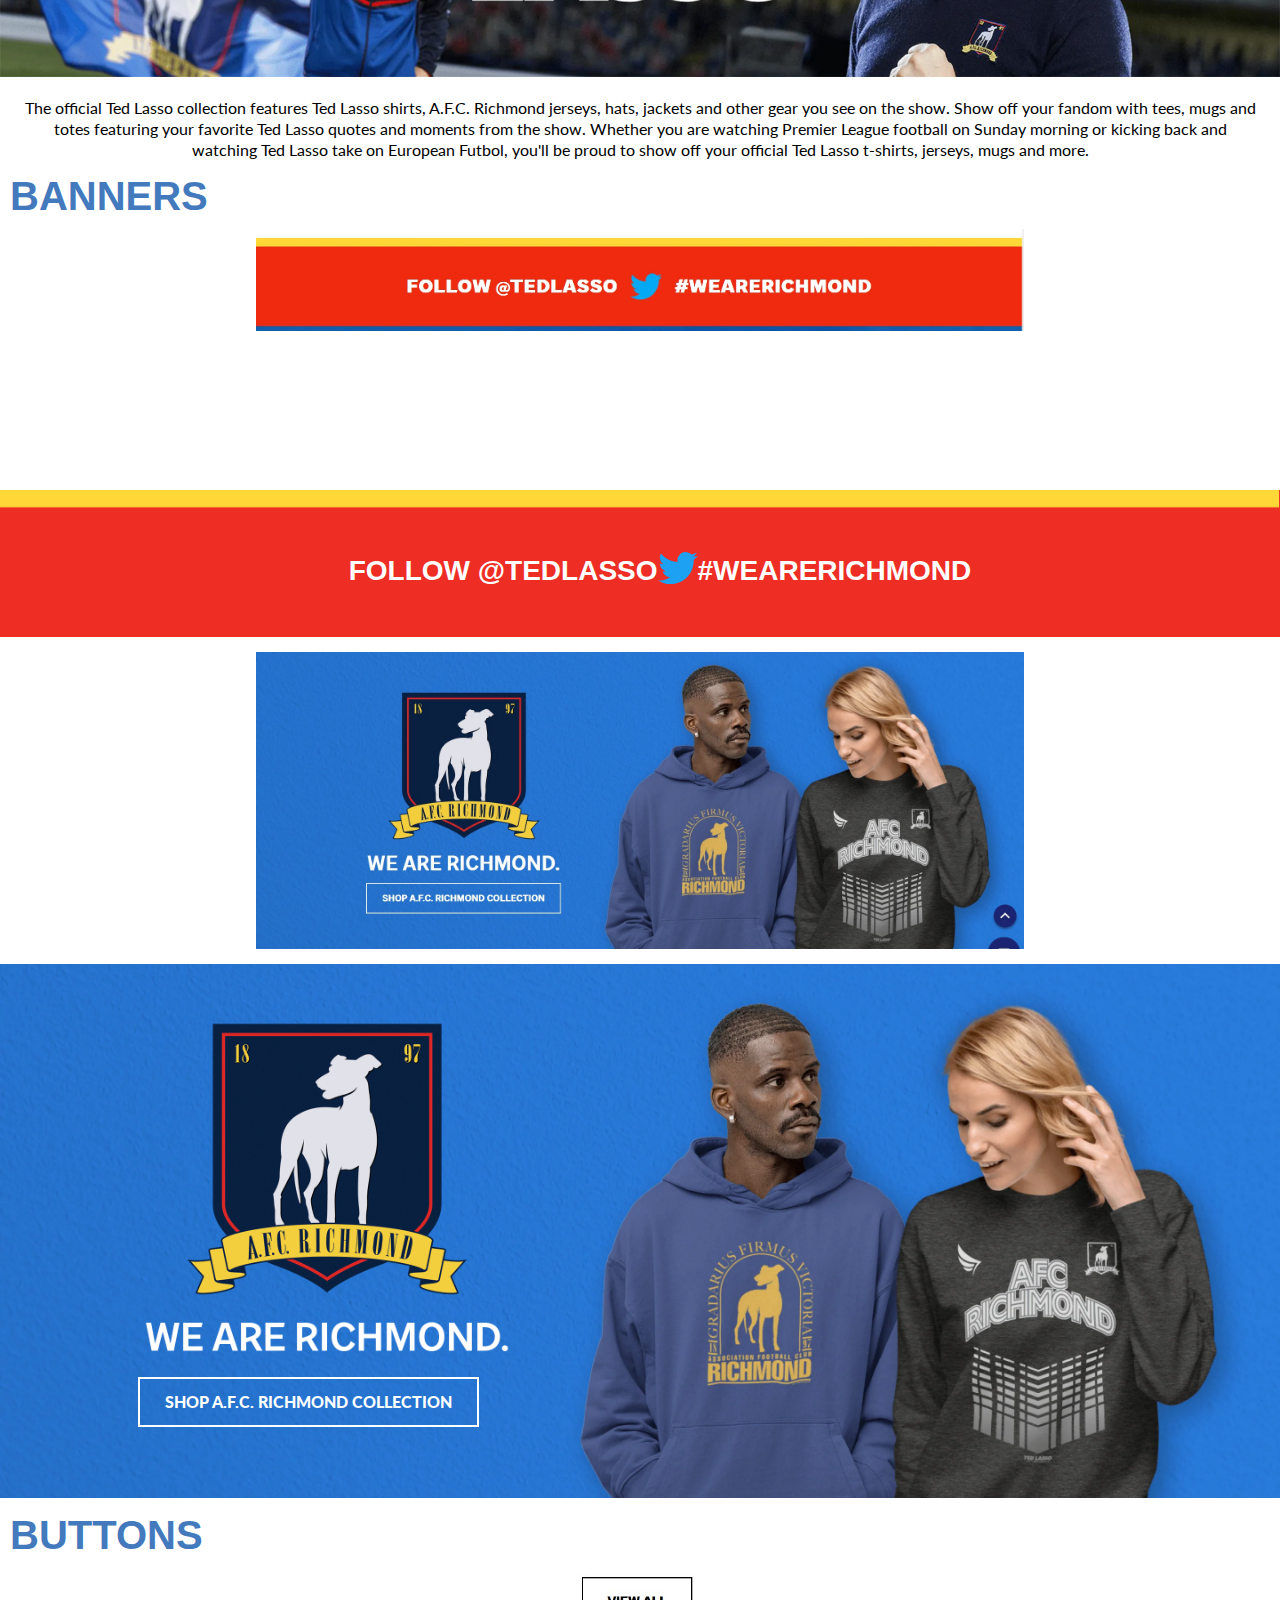
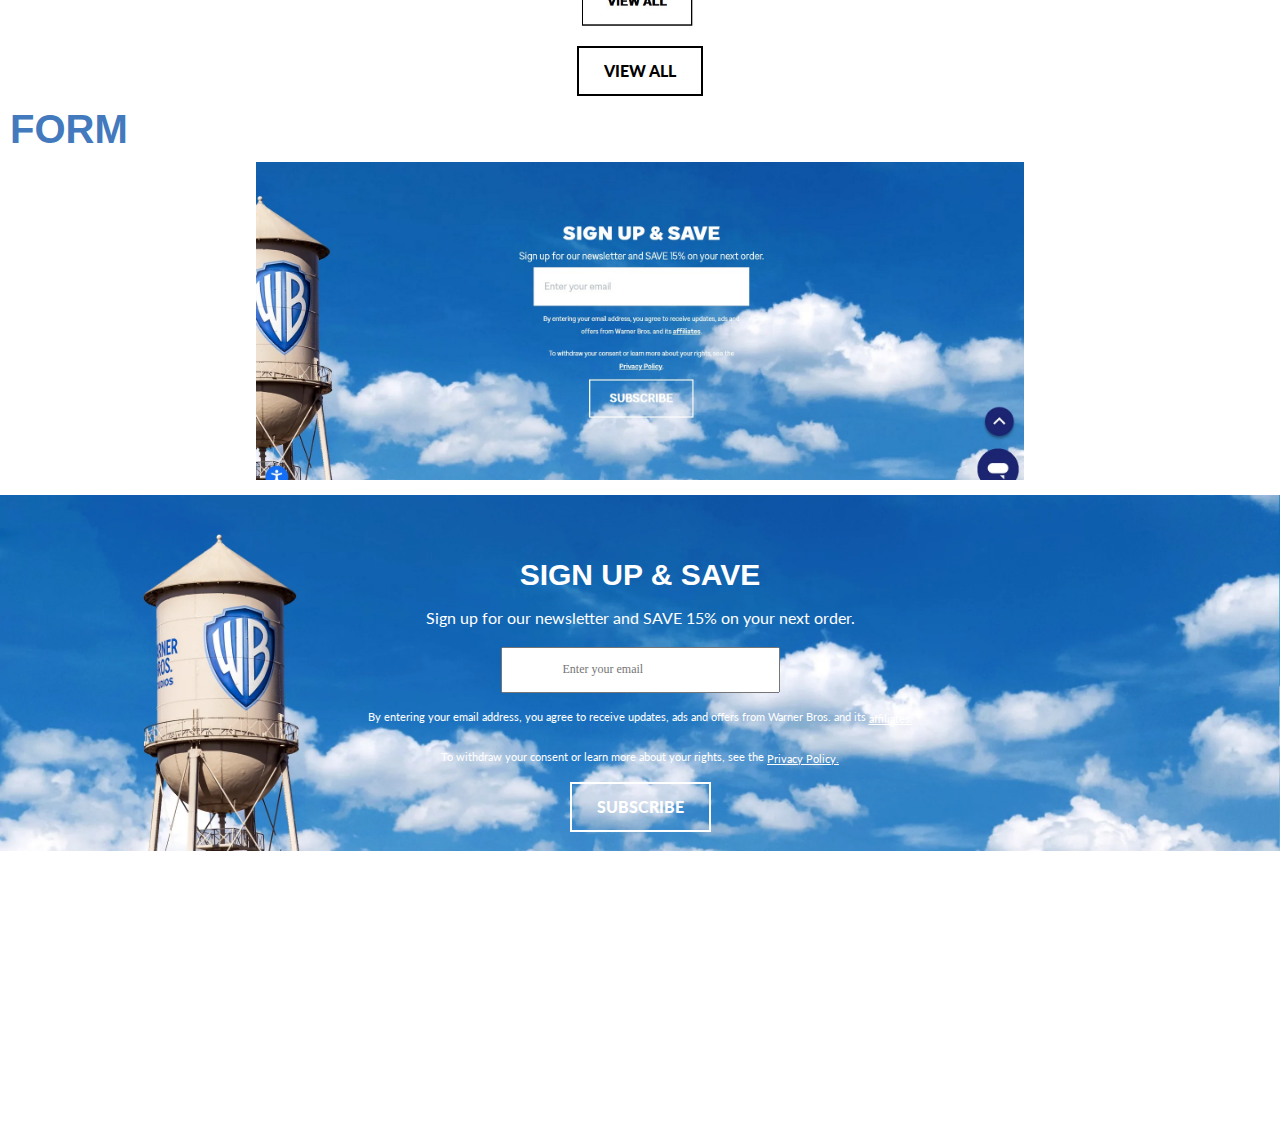
==== commit b6b5183a: "Updates" ====
--- a/components/index.html
+++ b/components/index.html
@@ -18,6 +18,7 @@
 <body>
         <div>
             <h1>Web Components Go Here</h1>
+            <!--Nav Header-->
             <h2>Cover</h2>
             <h3>Site Nav</h3>
             <img class="screenshot" src="..//components/images/main-nav.jpg" alt="main-nav">
@@ -37,6 +38,8 @@
             </nav>
         </div>
         <div>
+
+            <!--Video-->
             <h3>Video</h3>
             <img class="screenshot" src="..//components/images/cover-video.jpg" alt="screenshot">
         </div>
@@ -65,6 +68,8 @@
             </div>
         </div>
     <div>
+
+        <!--Headers-->
         <h2>Headers</h2>
         <img class="screenshot" src="..//components/images/section__header.jpg" alt="believe">
         <h2 class="believe">we believe in believe</h2>
@@ -77,23 +82,61 @@
             <img class="image--tl" src="..//components/images/banner_tedlasso.jpg" alt="Ted Lasso">
             <p class="caption">The official Ted Lasso collection features Ted Lasso shirts, A.F.C. Richmond jerseys, hats, jackets and other gear you see on the show. Show off your fandom with tees, mugs and totes featuring your favorite Ted Lasso quotes and moments from the show. Whether you are watching Premier League football on Sunday morning or kicking back and watching Ted Lasso take on European Futbol, you'll be proud to show off your official Ted Lasso t-shirts, jerseys, mugs and more.</p>
         </div>
-    <div>
+
+        <!--Banners-->
         <h2>Banners</h2>
         <img class="screenshot" src="..//components/images/banner-social.jpg" alt="social banner">
-            <div>
-                <img class="colorblock" src="..//components/images/colorblock.png" alt="color block">
-                <div class="social">
-                    <h4><a class="followtl" href="https://twitter.com/TedLasso">FOLLOW @TEDLASSO <img class="twitter" src="..//components/images/twitter-logo-2429.svg" alt="twitter icon"> #WEARERICHMOND</a>
-                    </h4>
+                    <ul class="follow__list">
+                        <li class="follow__item">
+                            <h5><a target="_blank" href="https://twitter.com/TedLasso">FOLLOW @TEDLASSO</a></h5>
+                        </li>
+                        <li class="follow__item">
+                            <a target="_blank" href="https://twitter.com/TedLasso"><img class="twitter" src="..//components/images/twitter-logo-2429.svg" alt="twitter icon"></a>
+                        </li>
+                        <li class="follow__item">
+                            <h5><a target="_blank" href="https://twitter.com/TedLasso">#WEARERICHMOND</a></h5>
+                        </li>
+                    </ul>
+                <div>
+                    <img class="colorblock" src="..//components/images/colorblock.png" alt="color block">
                 </div>
-            </div>
-    </div>
+                    <img class="screenshot" src="..//components/images/feature__richmond.jpg" alt="Richmond">
+                <div class="container">
+                    <img class="bnr-richmond" src="..//components/images/PromoBanner_WeAreRichmond.png" alt="Richmond">
+                    <button class="button--richmond">shop a.f.c. richmond collection</button>
+                </div>
+
+                <!--Buttons-->
     <div>
         <h2>Buttons</h2>
         <img class="view-button" src="..//components/images/view-button.jpg" alt="view button">
         <div>
             <button>VIEW ALL</button>
         </div>
+    </div>
+
+    <!--Form-->
+    <h2>Form</h2>
+    <img class="screenshot" src="..//components/images/hero--signup.jpg" alt="Sign Up">
+    <div class="newsletter">
+        <div>
+            <img class="wb-tower" src="..//components/images/Newsletter-DefaultBkgd.webp" alt="Sign Up">
+        </div>
+        <div class="container--newsletter">
+        <h2 class="nws-header">Sign up &amp; save</h2>
+        <p class="nws-paragraph">Sign up for our newsletter and SAVE 15% on your next order.</p>
+        <form action="my-form.php" method="post">
+            <label>
+            <input type="email" placeholder="Enter your email">
+            </label>
+        </form>
+            <p class="disclaimer">By entering your email address, you agree to receive updates, ads and offers from Warner Bros. and its <a href="#!">affiliates.</a></p>
+            <p class="disclaimer">To withdraw your consent or learn more about your rights, see the <a href="#!">Privacy Policy.</a></p>
+            <div>
+                <button class="button--subscribe">SUBSCRIBE</button>
+            </div>
+        </div>
+    </div>
 
 
 
--- a/css/main.css
+++ b/css/main.css
@@ -7,6 +7,11 @@
   *, *:before, *:after {
     box-sizing: inherit;
   }  
+
+  body {
+    margin: 0;
+    padding: 0;
+  }
 
   .container {
     position: relative;
@@ -44,6 +49,12 @@
   text-align: center;
 }
 
+h2.nws-header {
+  color: white;
+  font-size: 30px;
+  line-height: 27px;
+}
+
 h3 {
   font-family: var(--font-Jost);
   margin: 15px 10px;
@@ -53,6 +64,12 @@
   font-family: var(--font-Jost);
   font-weight: 900;
   font-size: 32px;
+}
+
+h5 {
+  font-family: var(--font-Warner);
+  font-weight: bold;
+  font-size: 28px;
 }
 
 p {
@@ -60,6 +77,22 @@
   color: var(--white);
   text-transform: uppercase;
   font-size: 16px;
+}
+
+p.nws-paragraph {
+  color: var(--white);
+  font-size: 16px;
+  text-transform: none;
+}
+
+p.disclaimer {
+  font-size: 8pt;
+  text-transform: none;
+}
+
+p.disclaimer a {
+  color: white;
+  text-decoration: underline;
 }
 
 button {
@@ -73,7 +106,8 @@
 /*header*/
 .screenshot {
   width: 60%;
-  margin: 30px auto;
+  padding: 0;
+  margin: 15px auto;
   display: block;
   
 }
@@ -257,20 +291,30 @@
   align-items: center;
  }
 
- .social {
+ .follow__list {
+  position: relative;
   display: flex;
   justify-content: center;
   align-items: center;
+  top: 160px;
 }
 
 .twitter {
-  width: 35px;
-}
-
-a.followtl {
+  width: 40px;
+}
+
+.follow__item {
+  list-style: none;
+}
+
+.follow__item a {
   color: var(--white);
   text-decoration: none;
-  
+}
+
+.bnr-richmond {
+  width: 100%;
+  margin: auto;
 }
 
 /* Buttons */
@@ -282,13 +326,13 @@
 }
 
 button {
-border: 2px solid var(--black);
-background-color: transparent;
-height: 50px;
-padding: 0 25px;
-display: block;
-margin: auto;
-text-transform: uppercase;
+  border: 2px solid var(--black);
+  background-color: transparent;
+  height: 50px;
+  padding: 0 25px;
+  display: block;
+  margin: auto;
+  text-transform: uppercase;
 }
 
 button:hover {
@@ -303,4 +347,59 @@
   left: 180px;
   color: var(--white);
   border: 2px solid white;
-  }+  }
+
+  .button--richmond {
+    position: absolute;
+    bottom: 75px;
+    left: 138px;
+    color: var(--white);
+    border: 2px solid white;
+  }
+
+  .button--richmond:hover {
+    background-color: #25329a;
+    color: white;
+    border: none;
+  }
+
+  .button--subscribe {
+    color: var(--white);
+    border: 2px solid white;
+  }
+
+  .button--subscribe:hover {
+    background-color: var(--blue);
+    color: white;
+    border: none;
+  }
+
+
+  /* Form */
+
+  .newsletter {
+    background-size: cover;
+    background-repeat: no-repeat;
+    background-position: center;
+    font-size: 12px;
+    line-height: 27px;
+    text-align: center;
+  }
+
+  .container--newsletter {
+    position: relative;
+    display: block;
+    bottom: 315px;
+  }
+
+  .wb-tower {
+    width: 100%;
+    margin: auto;
+  }
+
+  label, input {
+    position: relative;
+    box-sizing: border-box;
+    padding: 14px 60px;
+    color: grey;
+}
